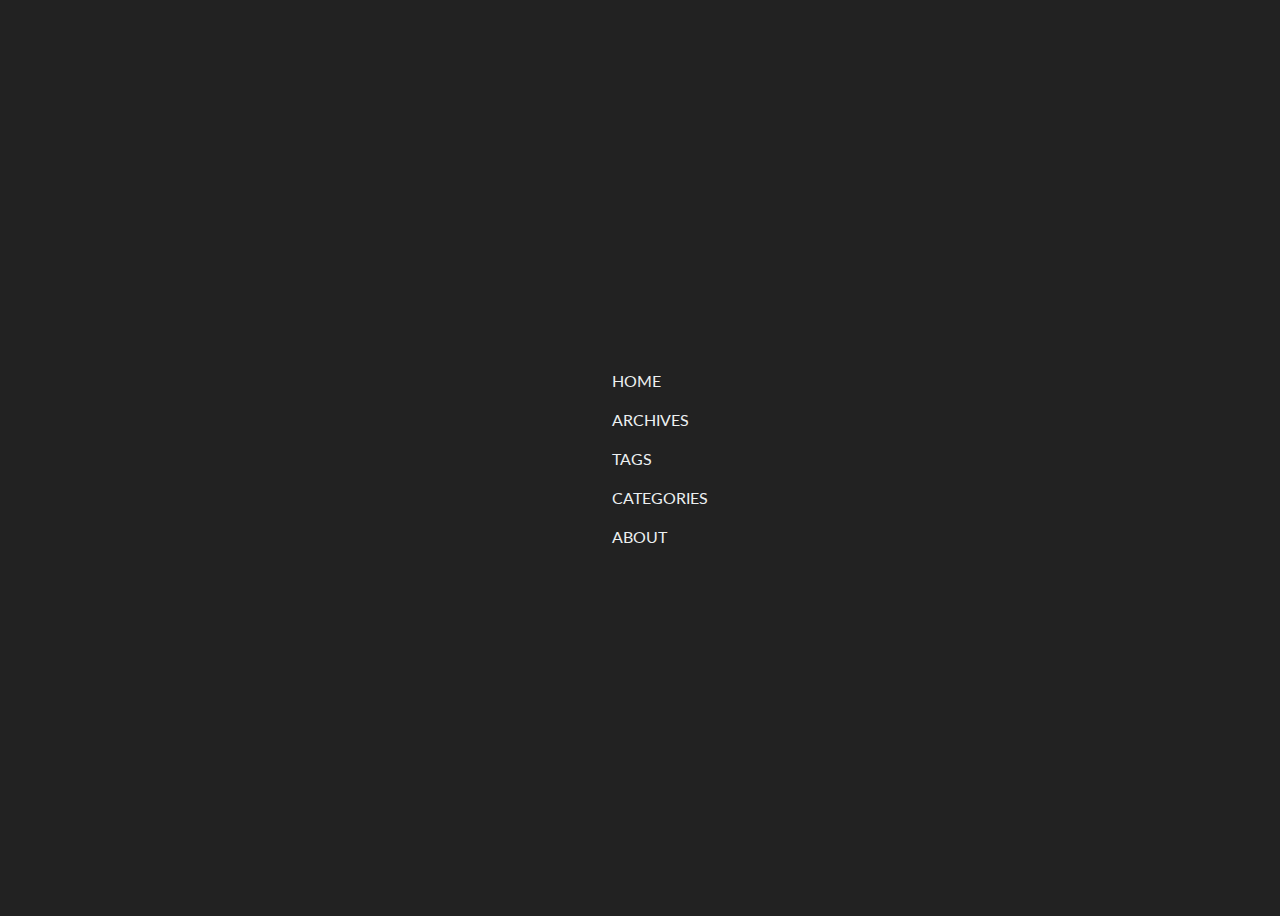
==== index.html @ 2fce8f26 "Update index.html" ====
<!DOCTYPE html>
<html lang="en">
  <head>
    <meta charset="utf-8">
    <title>test</title>
     <link href="css/style.css" rel="stylesheet">
  </head>
  <body>

    <ul>
  <li><a href="#">home</a></li>
  <li><a href="#">archives</a></li>
  <li><a href="#">tags</a></li>
  <li><a href="#">categories</a></li>
  <li><a href="#">about</a></li>
</ul>

  </body>
</html>
---- css/style.css ----
@import url(https://fonts.googleapis.com/css?family=Lato);

body {
  display: flex;
  height: 100vh;
  justify-content: center;
  align-items: center;
  text-align: center;
  background: #222;
}

ul {
  display: flex;
  flex-direction: column;
  align-items: start;
  list-style-type: none;

  li {
    padding: 6px 0;

    a {
      position: relative;
      display: block;
      text-decoration: none;
      font-family: "Lato";
      color: #ecf0f1;
      text-transform: uppercase;
      padding: 4px 0;
      transition: 0.5s;

      &::after {
        position: absolute;
        content: "";
        width: 100%;
        height: 3px;
        top: 100%;
        left: 0;
        background: #3498db;
        transition: transform 0.5s;
        transform: scaleX(0);
        transform-origin: right;
      }

      &:hover {
        color: #95a5a6;
      }

      &:hover::after {
        transform: scaleX(1);
        transform-origin: left;
      }
    }
  }
}
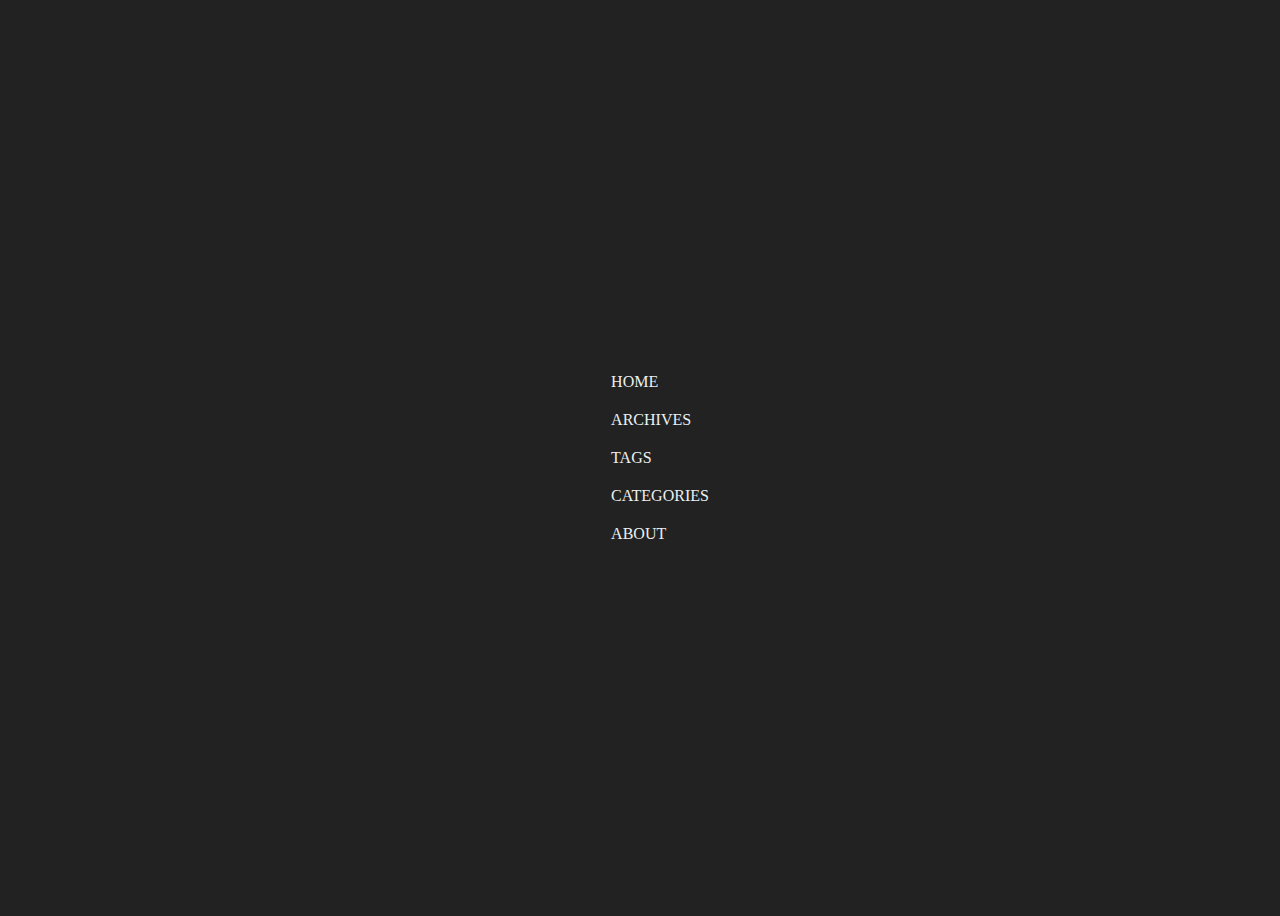
==== commit 231ba58e: "Update index.html" ====
--- a/index.html
+++ b/index.html
@@ -6,15 +6,13 @@
      <link href="css/style.css" rel="stylesheet">
   </head>
   <body>
-
-    <ul>
+<ul>
   <li><a href="#">home</a></li>
   <li><a href="#">archives</a></li>
   <li><a href="#">tags</a></li>
   <li><a href="#">categories</a></li>
   <li><a href="#">about</a></li>
 </ul>
-
   </body>
 </html>
 
--- a/css/style.css
+++ b/css/style.css
@@ -1,5 +1,3 @@
-@import url(https://fonts.googleapis.com/css?family=Lato);
-
 body {
   display: flex;
   height: 100vh;
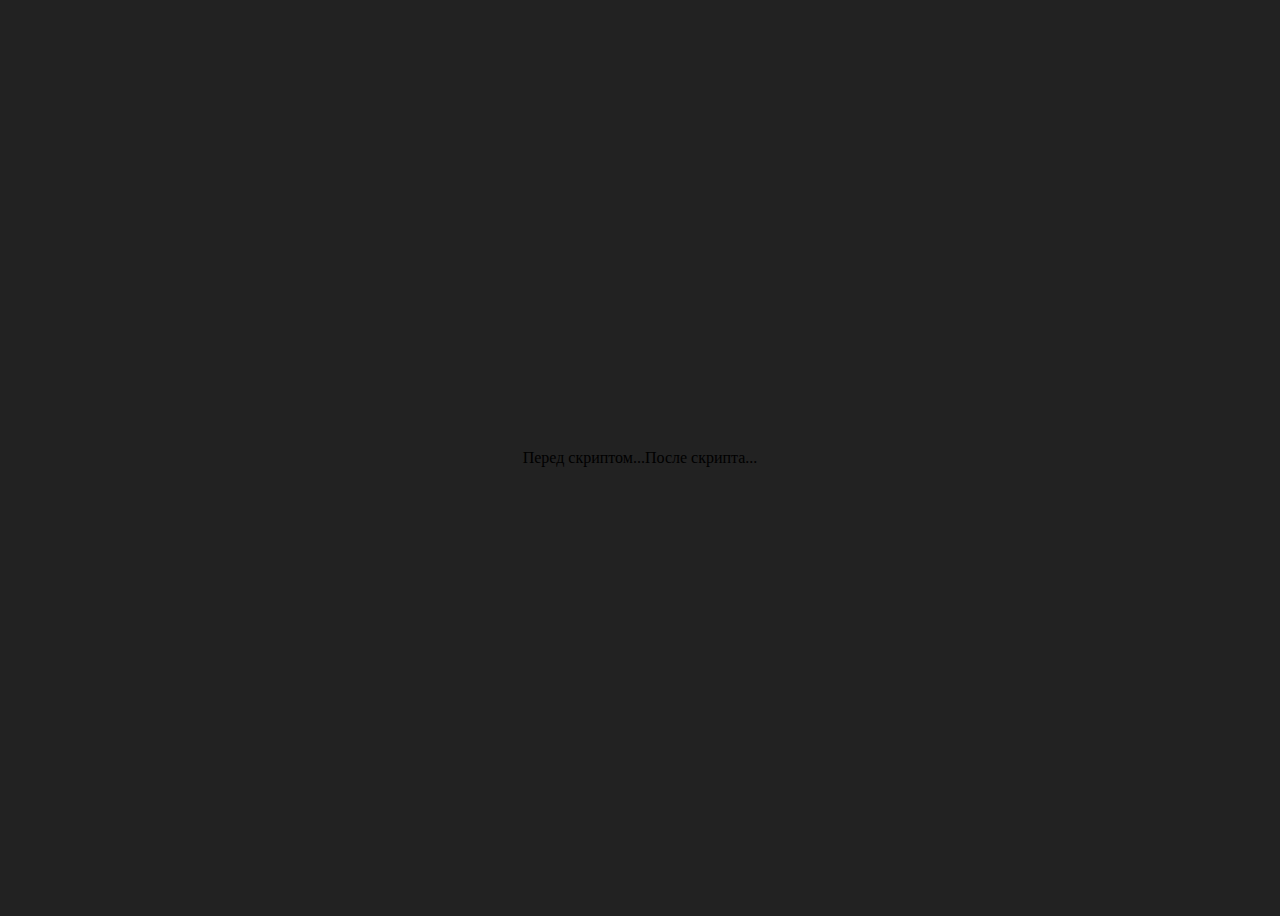
==== commit 2bb630e6: "Update index.html" ====
--- a/index.html
+++ b/index.html
@@ -6,13 +6,10 @@
      <link href="css/style.css" rel="stylesheet">
   </head>
   <body>
-<ul>
-  <li><a href="#">home</a></li>
-  <li><a href="#">archives</a></li>
-  <li><a href="#">tags</a></li>
-  <li><a href="#">categories</a></li>
-  <li><a href="#">about</a></li>
-</ul>
+<p>Перед скриптом...</p>
+  <script>
+    alert( 'Привет, мир!' );
+  </script>
+<p>После скрипта...</p>
   </body>
 </html>
-
--- a/css/style.css
+++ b/css/style.css
@@ -13,10 +13,10 @@
   align-items: start;
   list-style-type: none;
 
-  li {
+    a1 {
     padding: 6px 0;
 
-    a {
+    a2 {
       position: relative;
       display: block;
       text-decoration: none;
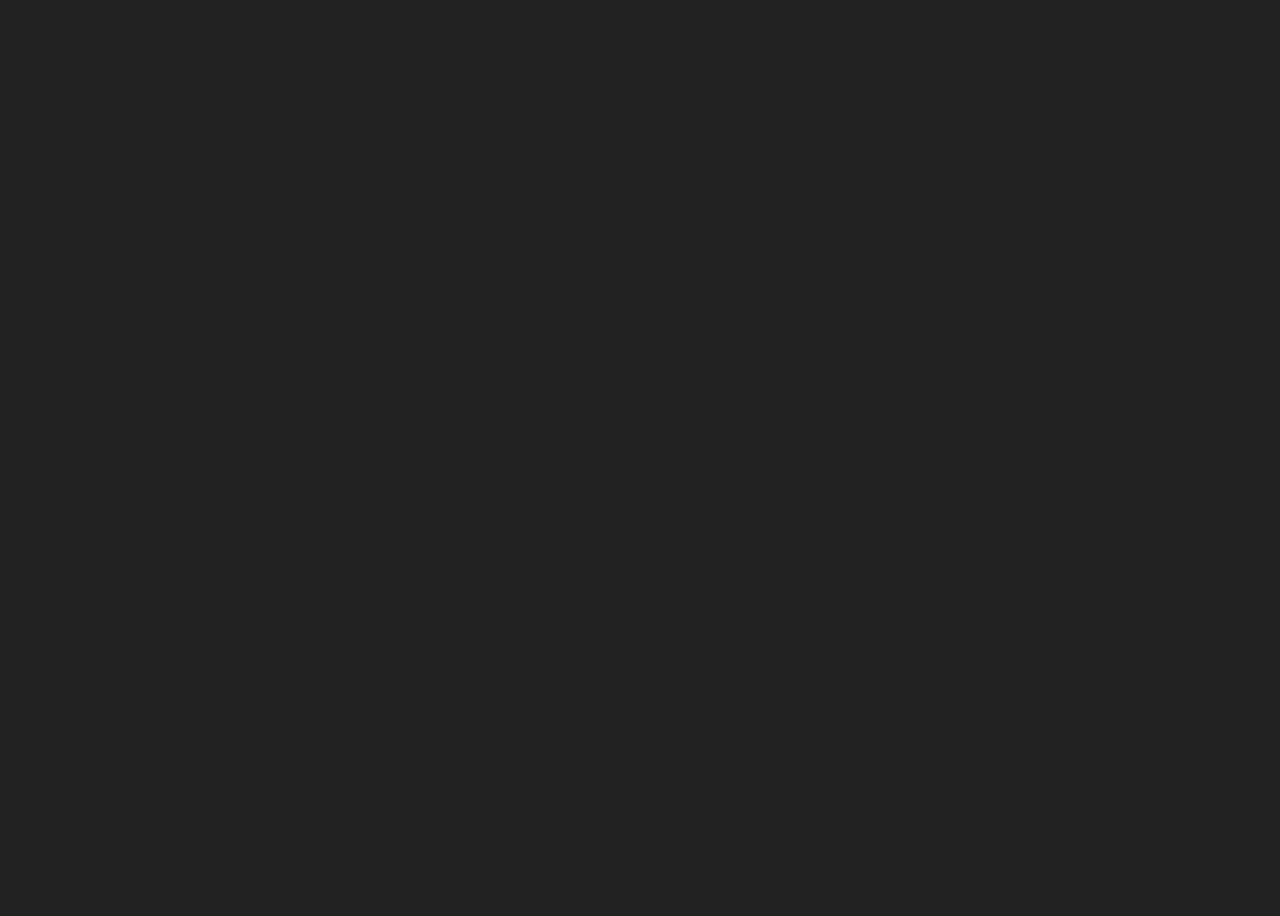
==== commit 7f255c49: "Update index.html" ====
--- a/index.html
+++ b/index.html
@@ -6,10 +6,6 @@
      <link href="css/style.css" rel="stylesheet">
   </head>
   <body>
-<p>Перед скриптом...</p>
-  <script>
-    alert( 'Привет, мир!' );
-  </script>
-<p>После скрипта...</p>
+  <script src="alert.js"></script>
   </body>
 </html>
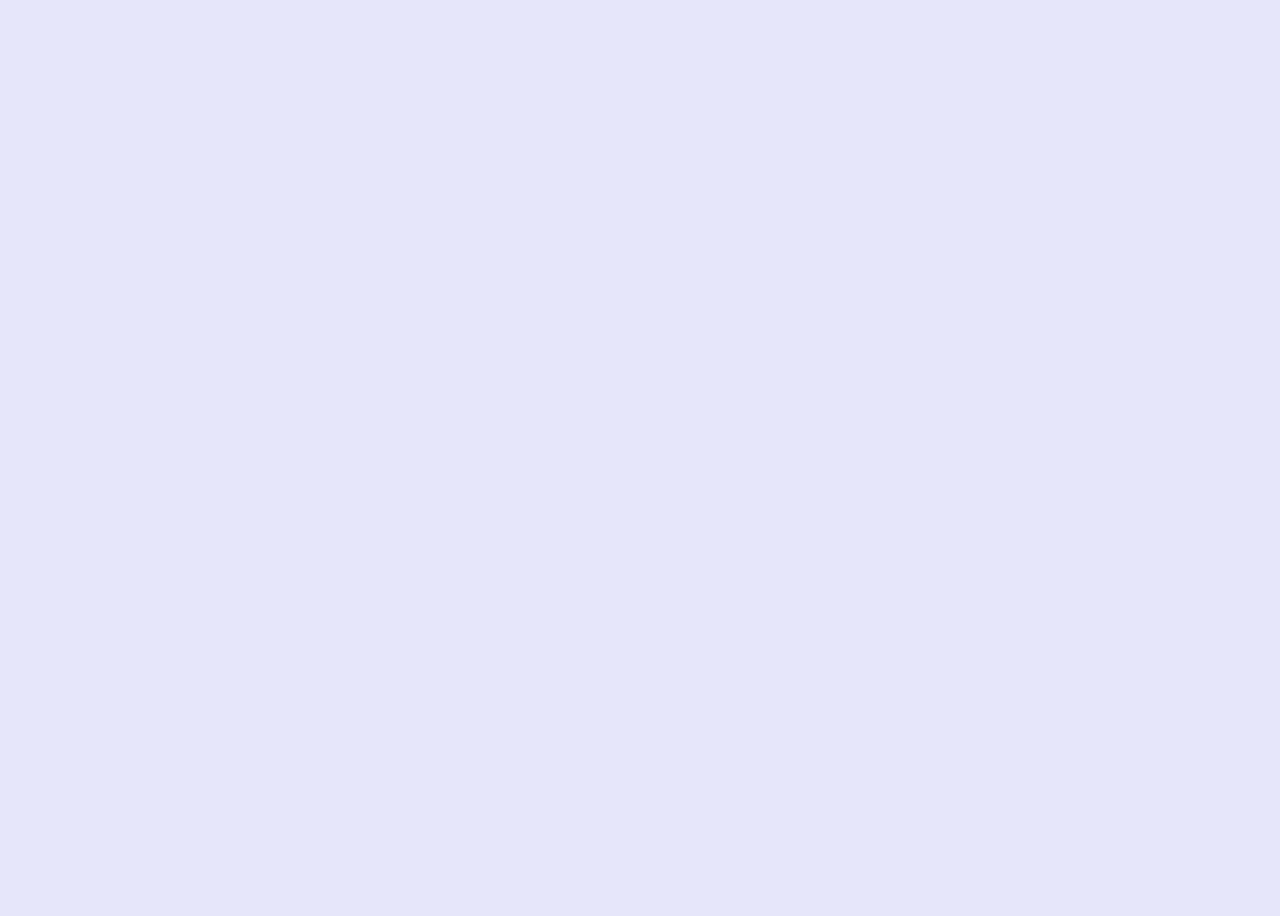
==== commit fd01746a: "Update index.html" ====
--- a/index.html
+++ b/index.html
@@ -6,6 +6,6 @@
      <link href="css/style.css" rel="stylesheet">
   </head>
   <body>
-  <script src="alert.js"></script>
+  <script src="js/alert.js"></script>
   </body>
 </html>
--- a/css/style.css
+++ b/css/style.css
@@ -4,49 +4,5 @@
   justify-content: center;
   align-items: center;
   text-align: center;
-  background: #222;
+  background: #E6E6FA;
 }
-
-ul {
-  display: flex;
-  flex-direction: column;
-  align-items: start;
-  list-style-type: none;
-
-    a1 {
-    padding: 6px 0;
-
-    a2 {
-      position: relative;
-      display: block;
-      text-decoration: none;
-      font-family: "Lato";
-      color: #ecf0f1;
-      text-transform: uppercase;
-      padding: 4px 0;
-      transition: 0.5s;
-
-      &::after {
-        position: absolute;
-        content: "";
-        width: 100%;
-        height: 3px;
-        top: 100%;
-        left: 0;
-        background: #3498db;
-        transition: transform 0.5s;
-        transform: scaleX(0);
-        transform-origin: right;
-      }
-
-      &:hover {
-        color: #95a5a6;
-      }
-
-      &:hover::after {
-        transform: scaleX(1);
-        transform-origin: left;
-      }
-    }
-  }
-}
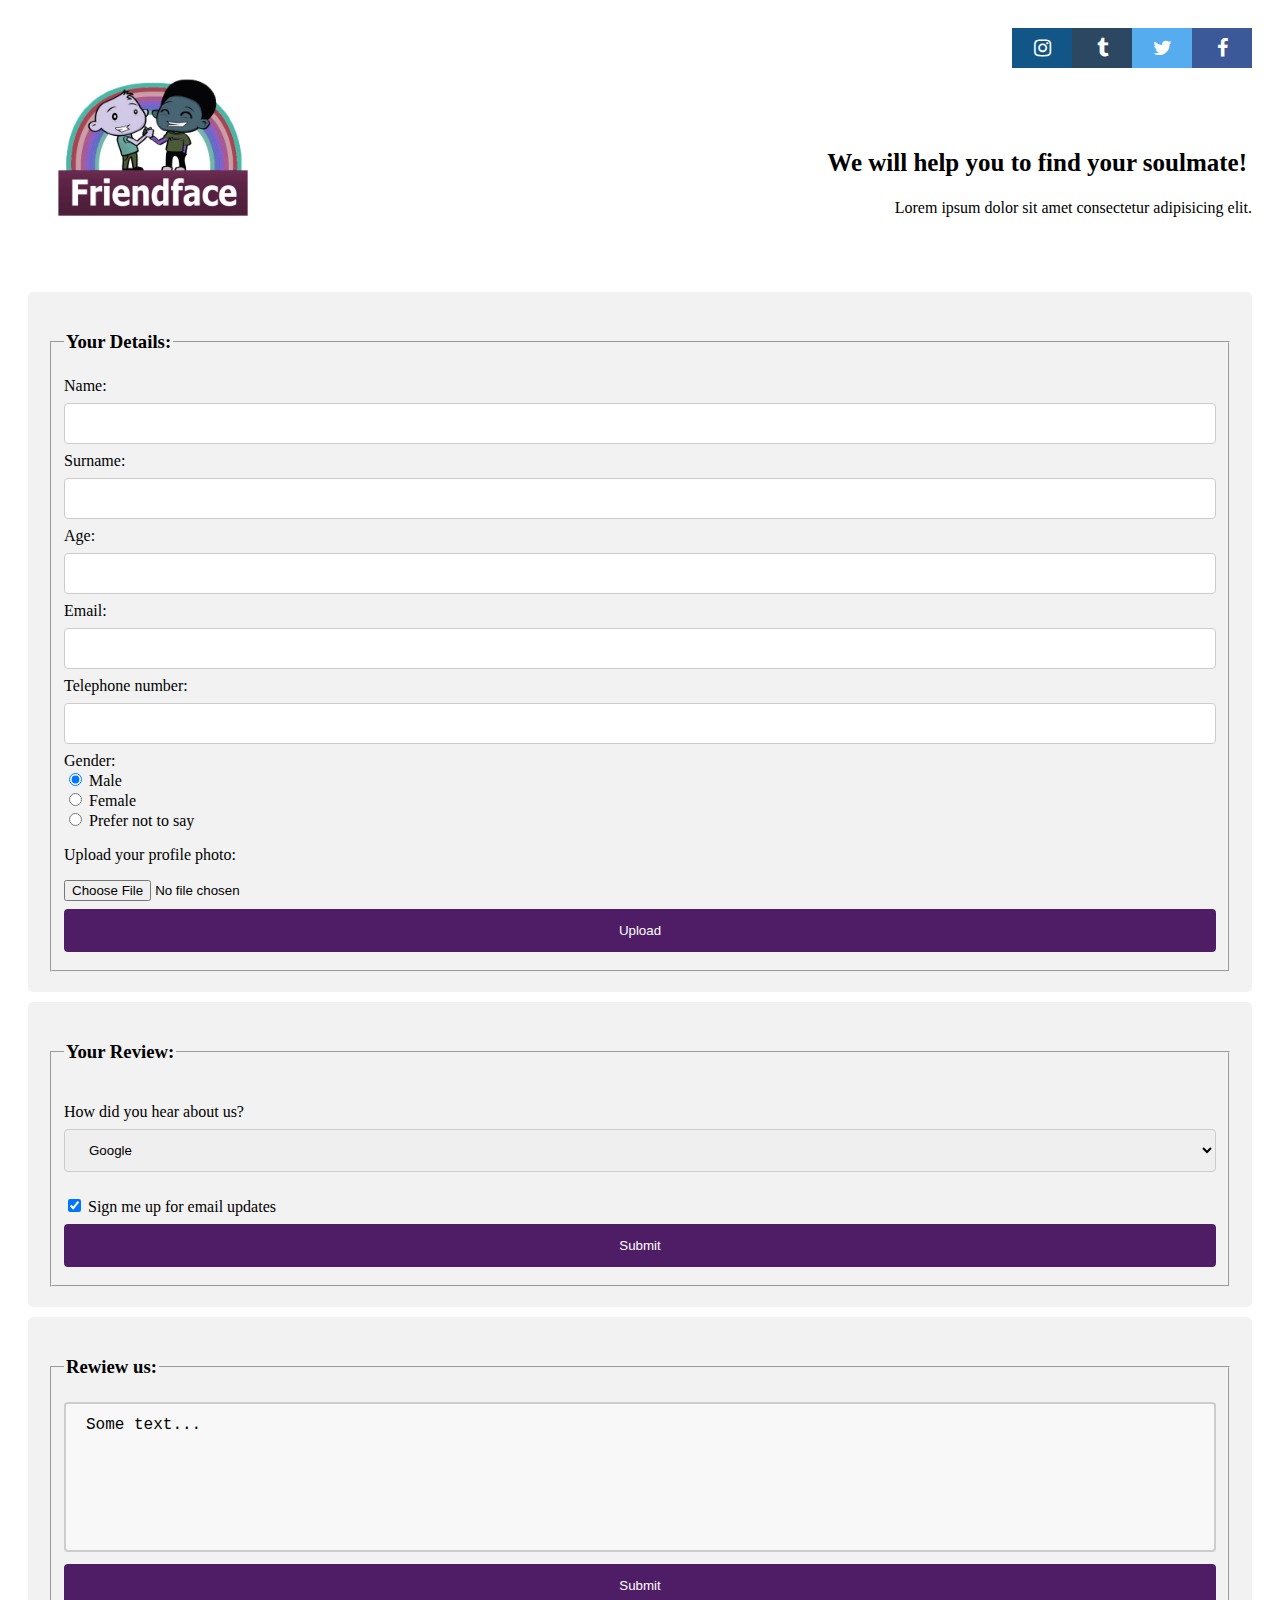
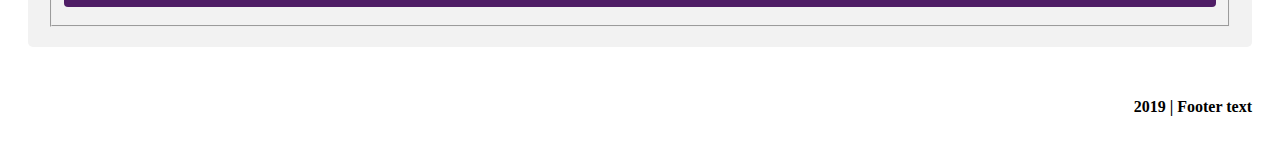
==== commit df215028: "Add files via upload" ====
--- a/index.html
+++ b/index.html
@@ -1,11 +1,92 @@
 <!DOCTYPE html>
 <html lang="en">
-  <head>
+
+<head>
     <meta charset="utf-8">
-    <title>test</title>
-     <link href="css/style.css" rel="stylesheet">
-  </head>
-  <body>
-  <script src="js/alert.js"></script>
-  </body>
-</html>
+    <meta http-equiv="X-UA-Compatible" content="IE=edge">
+    <title>Tutorial_6_task2</title>
+    <meta name="description" content="Tutorial_6_task2">
+    <meta name="viewport" content="width=device-width, initial-scale=1">
+    <link rel="stylesheet" href="https://cdnjs.cloudflare.com/ajax/libs/font-awesome/4.7.0/css/font-awesome.min.css">
+    <link rel="stylesheet" href="css/style.css">
+</head>
+<body>
+    <!-- logo -->
+    <main class="grid">
+        <section class="span-row-2">
+            <a class="main-header-logo" href="index.html">
+                <img src="img/FRIENDFACE2.png" width="250" height="250" alt="Logo">
+            </a>
+        </section>
+    <!-- social link -->
+        <section class="span-col-3">
+            <a href="#" class="fa fa-facebook"></a>
+            <a href="#" class="fa fa-twitter"></a>
+            <a href="#" class="fa fa-tumblr"></a>
+            <a href="#" class="fa fa-instagram"></a>
+        </section>
+    <!-- text section -->
+        <section class="span-col-3">
+            <h1>We will help you to find your soulmate!</h1>
+            <p>Lorem ipsum dolor sit amet consectetur adipisicing elit. </p>
+        </section>
+    <!-- form section 1 -->
+        <div class="span-col-4">
+            <form method="get">
+                <fieldset>
+                    <legend>
+                        <h3>Your Details:</h3>
+                    </legend>
+                    <label>Name: <input type="text" name="name"/></label>
+                    <label>Surname:<input type="text" name="surname"/></label>
+                    <label>Age:<input type="number" name="age"/></label>
+                    <label>Email:<input type="text" name="email"/></label>
+                    <label>Telephone number:<input type="text" name="telephone"/></label>
+                    <labe>Gender:</labe> <br>
+                    <input type="radio" name="gender" value="male" checked> Male <br>
+                    <input type="radio" name="gender" value="female"> Female <br>
+                    <input type="radio" name="gender" value="other"> Prefer not to say <br>
+                    <p>Upload your profile photo:</p>
+                    <input type="file" name="user-photo"/>
+                    <input type="submit" value="Upload"/>
+                </fieldset>
+        </div>
+        <!-- form section 2 -->
+        <div class="span-col-4">
+            <fieldset>
+                <legend>
+                    <h3>Your Review:</h3>
+                </legend>
+                <p>
+                    <label for="hear-about">How did you hear about us?</label>
+                    <select name="referrer" id="hear-about">
+                        <option value="google">Google</option>
+                        <option value="friend">Friend</option>
+                        <option value="advert">Lecturer</option>
+                        <option value="other">Other</option>
+                    </select>
+                </p>
+                <label><input type="checkbox" name="subscribe" checked="checked" /> Sign me up for email
+                    updates</label><br />
+                <input type="submit" value="Submit" />
+            </fieldset>
+            </form>
+            </fieldset>
+        </div>
+        <!-- form section 3 -->
+        <div class="span-col-4">
+            <fieldset>
+                <legend>
+                    <h3>Rewiew us:</h3>
+                </legend>
+                <textarea class="textarea-box">Some text...</textarea>
+                <input type="submit" value="Submit">
+            </fieldset>
+        </div>
+        <!-- footer -->
+            <footer class="span-col-4">
+                <h4 class="footer-text">2019 | Footer text  </h4>
+            </footer>
+    </main>
+</body>
+</html>--- a/css/style.css
+++ b/css/style.css
@@ -1,8 +1,123 @@
-body {
-  display: flex;
-  height: 100vh;
-  justify-content: center;
-  align-items: center;
+
+/* fonts style */
+h1 {
+    color: black;
+    font-family: candara;
+    font-size: 25px;
+    word-break: normal;
+    padding: 5px;
+
+  /* body background */
+  }
+body{
+      background-image: url("https://backgroundcheckall.com/wp-content/uploads/2017/12/simple-light-background-images-for-websites-10.jpg");
+      background-repeat: repeat;
+   }
+  
+/* Use grid layouts, more info https://cssgr.id/ 
+   and guideline about CSS grid https://www.w3schools.com/cssref/pr_grid.asp */
+   
+.grid {
+    width: auto;
+    display: grid;
+    grid-template-columns: repeat(4, 1fr);
+    grid-gap: 10px;
+    padding: 20px;
+}
+.span-col-3 {
+  grid-column: span 3 / auto;
+  text-align: right;
+}
+.span-col-4{grid-column: span 4 / auto;}
+.span-col-2{grid-column: span 2 / auto;}
+.span-row-2{grid-row: span 2 / auto;}
+
+/* Style all font awesome icons */
+.fa {
+  float: right;
+  padding: 10px;
+  font-size: 20px;
+  width: 40px;
   text-align: center;
-  background: #E6E6FA;
+  text-decoration: none;
 }
+/* Add a hover effect if you want */
+.fa:hover {
+  opacity: 0.7;
+}
+
+/* Facebook */
+.fa-facebook {
+  background: #3B5998;
+  color: white;
+}
+/* Twitter */
+.fa-twitter {
+  background: #55ACEE;
+  color: white;
+}
+/* Instagram */
+.fa-instagram {
+  background: #125688;
+  color: white;
+}
+/* Tumblr */
+.fa-tumblr {
+  background: #2c4762;
+  color: white;
+}
+
+/* Form */
+input[type=text],[type=number], select {
+  width: 100%;
+  padding: 12px 20px;
+  margin: 8px 0;
+  display: inline-block;
+  border: 1px solid #ccc;
+  border-radius: 4px;
+  box-sizing: border-box;
+}
+/* Form button */
+input[type=submit] {
+  width: 100%;
+  background-color: rgb(79, 29, 102);
+  color: white;
+  padding: 14px 20px;
+  margin: 8px 0;
+  border: none;
+  border-radius: 4px;
+  cursor: pointer;
+}
+
+input[type=submit]:hover {
+  background-color: #5945a0;
+}
+
+/* background for form */
+div {
+  border-radius: 5px;
+  background-color: #f2f2f2;
+  padding: 20px;
+}
+
+textarea {
+  width: 100%;
+  height: 150px;
+  padding: 12px 20px;
+  box-sizing: border-box;
+  border: 2px solid #ccc;
+  border-radius: 4px;
+  background-color: #f8f8f8;
+  font-size: 16px;
+  resize: none;
+}
+
+.textarea-box {
+  background-color: #f8f8f8;
+}
+
+/* footer  */
+.footer-text {
+  text-align: right;
+  padding-top: 20px;
+}